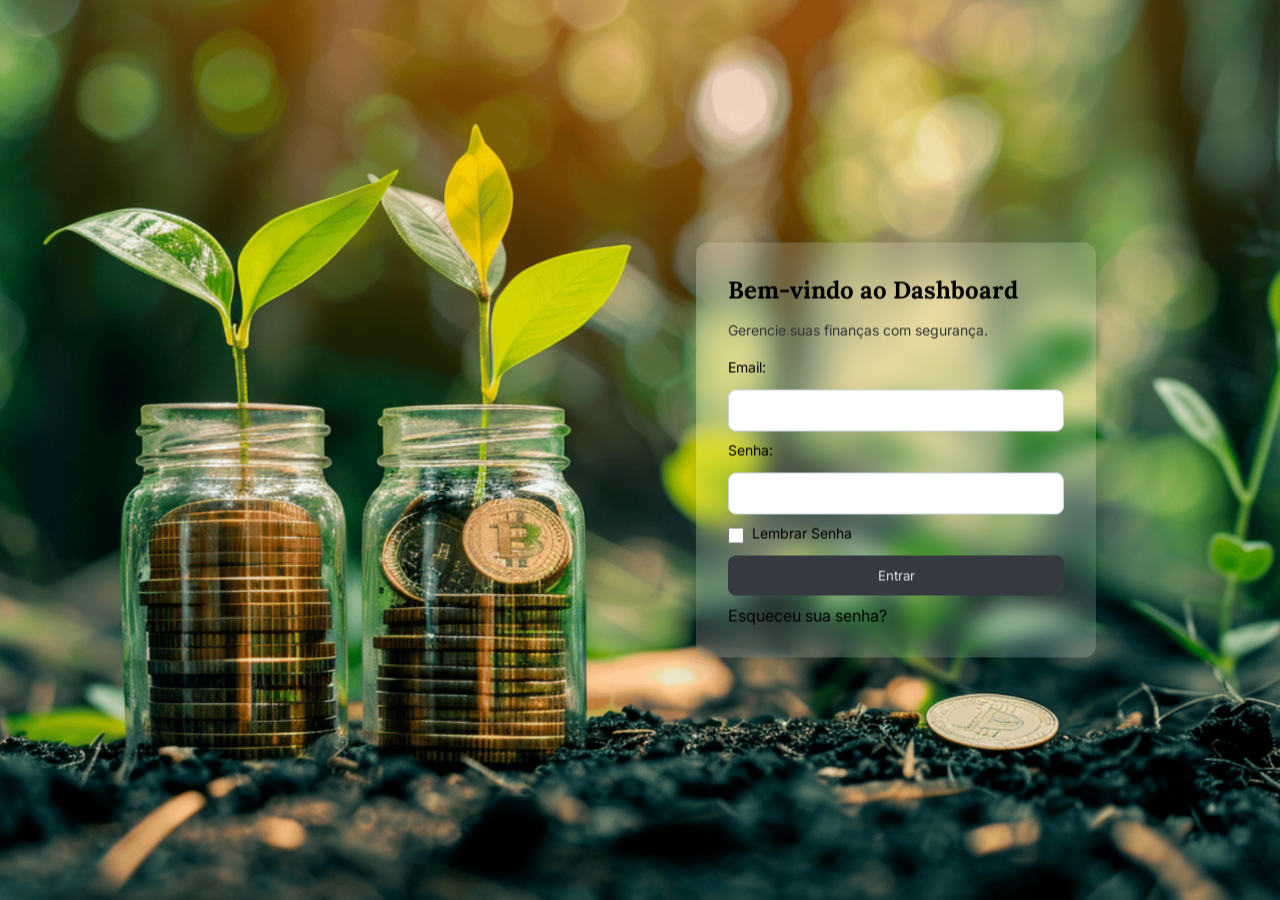
==== login.html @ daa9dbcc "Tela de login commit" ====
<!DOCTYPE html>
<html lang="pt-br">
<head>
    <meta charset="UTF-8">
    <meta name="viewport" content="width=device-width, initial-scale=1.0">
    <link rel="stylesheet" href="style.css">
    <link rel="preconnect" href="https://fonts.googleapis.com">
<link rel="preconnect" href="https://fonts.gstatic.com" crossorigin>
<link href="https://fonts.googleapis.com/css2?family=Inter:ital,opsz,wght@0,14..32,100..900;1,14..32,100..900&family=Lora:ital,wght@0,400..700;1,400..700&display=swap" rel="stylesheet">
    <title>Dashboard Financeiro</title>
</head>
<body>
    <main>
        <section class="container-login">
            <div class="login-img"></div>
                <div class="login-card">
                <h1>Bem-vindo ao Dashboard</h1>
                <p>Gerencie suas finanças com segurança.</p>
            <form class="form-group" action="login.php" method="post">

                <label for="email">Email:</label>
                <input type="email" name="email" id="email" required>

                <label for="senha">Senha:</label>
                <input type="password" name="senha" id="senha" required>
                
                <div class="checkbox-group">
                <input type="checkbox" id="lembrar" name="lembrar">
                <label for="lembrar">Lembrar Senha</label>
                </div>
              

                <button type="submit" id="btn">Entrar</button>
                
                <a href="#">Esqueceu sua senha?</a>
            </form>
            </div>
            
        </section>
    </main>
</body>
</html>
---- style.css ----
* {
    margin: 0;
    padding: 0;
    box-sizing: border-box;
    font-family: "Inter" , sans-serif;
}

body {
    overflow: hidden;
}

.container-login {
    position: relative;
    height: 100vh;
}

.login-img {
    width: 100%;
    height: 100%;
    background-image: url(./img/Login.png);
    background-size: cover;
    background-position: center;
}

h1 {
    margin-bottom: 16px;
    font-family: "Lora" , sans-serif;
}

.login-card {
    position: absolute;
    top: 50%;
    left: 70%;
    transform: translate(-50%, -50%);

    width: 100%;
    max-width: 400px;
    padding: 32px;

    background: rgba(255, 255, 255, 0.15);
    backdrop-filter: blur(12px);
    -webkit-backdrop-filter: blur(12px);

    border-radius: 12px;
    box-shadow: 0 10px 30px rgba(0, 0, 0, 0.2);
}

.login-card p {
    margin-bottom: 20px;
    font-size: 14px;
    color: #343434;
}

form {
    display: flex;
    flex-direction: column;
    gap: 10px;
}


a {
    text-decoration: none;
    color: black;
    position: relative;
    transition: color 0.3s ease;
}

a:hover {
    color: white;
}

a::after {
    content: '';
    position: absolute;
    width: 0;
    height: 1px;
    bottom: -2px;
    left: 0;
    background-color: #343a40;
    transition: width 0.3s ease; 
}

a:hover::after {
    width: 100%;
}


input {
    padding: 12px;
    border: 1px solid #cbd5e1;
    border-radius: 8px;
    width: 100%;
}
input:focus {
    outline: none;
    border-color: #343a40;
}

button {
    padding: 12px;
    border-radius: 8px;
    border: 0;
    background-color: #343a40;
    color: #dee2e6;
    cursor: pointer;
    transition: 0.3s;
}

button:focus {
    outline: 2px solid white;
    outline-offset: 2px;
}

button:hover {
    background-color: #495057;
}

input[type="checkbox"] {
    accent-color: #343434;
}

.checkbox-group {
    display: flex;
    align-items: center;
    gap: 8px;
}

.checkbox-group input {
    width: 16px;
    height: 16px;
    accent-color: #343434;
    margin: 0;
}

label {
    margin-bottom: 4px;
    font-size: 14px;
}

@media (max-width: 768px) {
    .login-card {
        left: 50%;
        width: 90%;
    }
}
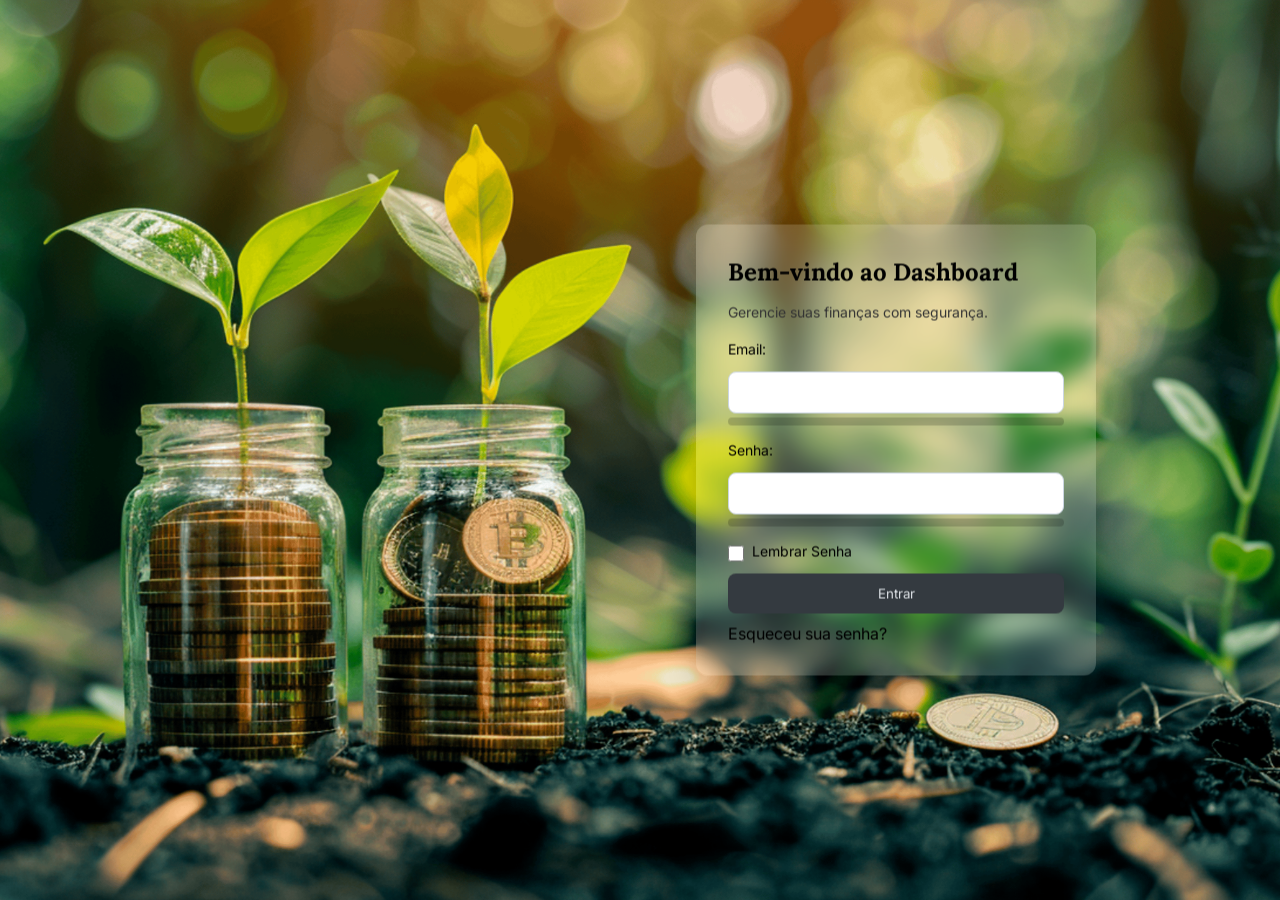
==== commit 3522ef0b: "validação e mensagem de erro tela de login" ====
--- a/login.html
+++ b/login.html
@@ -20,9 +20,11 @@
 
                 <label for="email">Email:</label>
                 <input type="email" name="email" id="email" required>
+                <small class="error" id="email-error"></small>
 
                 <label for="senha">Senha:</label>
                 <input type="password" name="senha" id="senha" required>
+                <small class="error" id="senha-error"></small>
                 
                 <div class="checkbox-group">
                 <input type="checkbox" id="lembrar" name="lembrar">
@@ -38,5 +40,6 @@
             
         </section>
     </main>
+    <script src="script.js"></script>
 </body>
 </html>
--- a/style.css
+++ b/style.css
@@ -137,11 +137,30 @@
     font-size: 14px;
 }
 
+.error {
+    color: #ff4d4d;
+    font-size: 13px;
+    font-weight: 500;
+    margin-top: -6px;
+    margin-bottom: 6px;
+    background: rgba(0,0,0,0.2);
+    padding: 4px 8px;
+    border-radius: 6px;
+    opacity: 0.9;
+}
+
+
+.input-error {
+    border: 1px solid #ff4d4d;
+    transition: 0.2s;
+}
+
 @media (max-width: 768px) {
     .login-card {
         left: 50%;
         width: 90%;
     }
+    
 }
 
 
